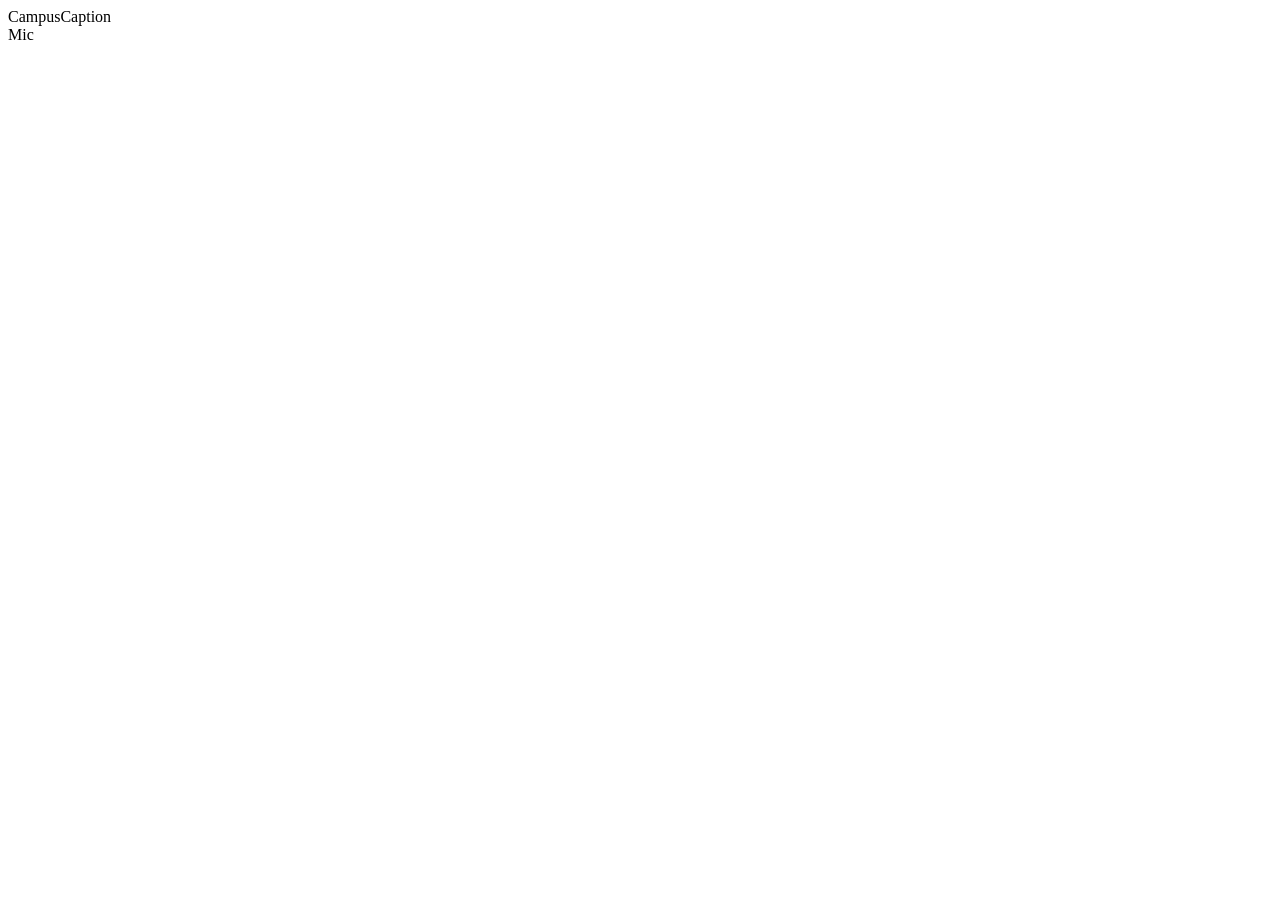
==== app/templates/index.html @ 589b41f3 "Local models only: remove cloud engines, glossary and non-text transcript formats - Drop OpenAI and " ====
<!DOCTYPE html>
<html lang="en">
<head>
  <meta charset="UTF-8" />
  <meta name="viewport" content="width=device-width, initial-scale=1" />
  <title>CampusCaption Console</title>
  <link rel="preconnect" href="https://fonts.googleapis.com" />
  <link rel="preconnect" href="https://fonts.gstatic.com" crossorigin />
  <link rel="stylesheet" href="https://fonts.googleapis.com/css2?family=Atkinson+Hyperlegible+Next:wght@400;500;700;800&display=swap" />
  <link rel="icon" href="data:image/svg+xml,%3Csvg xmlns=%22http://www.w3.org/2000/svg%22 viewBox=%220 0 16 16%22%3E%3Crect y=%223%22 width=%2216%22 height=%224%22 fill=%22%2315233f%22/%3E%3Crect y=%229%22 width=%2210%22 height=%224%22 fill=%22%23d7263d%22/%3E%3C/svg%3E" />
  <link rel="stylesheet" href="/static/css/captions.css" />
  <link rel="stylesheet" href="/static/css/console.css" />
</head>
<body data-state="off">
  <header class="masthead">
    <div class="brand">
      <span class="mark" aria-hidden="true"><i></i><i></i></span>
      <span class="wordmark">CampusCaption</span>
    </div>
    <div class="levels" title="Microphone level">
      <span class="levels-label">Mic</span>
      <div class="meter"><i id="meter"></i></div>
    </div>
  </header>

  <main class="console">
    <p id="gate" class="notice info" role="status" hidden></p>

    <section id="app" hidden>
      <!-- Monitor: mirrors what the projector shows -->
      <section class="monitor" aria-label="Caption monitor">
        <div class="tally" aria-hidden="true"></div>
        <div class="monitor-head">
          <div class="state">
            <span class="lamp" aria-hidden="true"></span>
            <strong id="state-text">Off</strong>
            <span id="state-detail"></span>
          </div>
          <button id="clear" type="button" class="quiet-dark">Clear screen</button>
        </div>
        <progress id="progress" max="1" value="0" hidden></progress>
        <div id="preview" class="preview cap-box">
          <div id="caps" class="cap-scroll" aria-live="polite"></div>
          <p class="preview-empty">Captions appear here exactly as the audience sees them.</p>
        </div>
        <div class="monitor-foot">
          <button id="power" type="button" class="power-btn off" aria-pressed="false">
            <span class="dot" aria-hidden="true"></span><span id="power-label">Start captions</span>
          </button>
          <p id="stats"></p>
        </div>
      </section>

      <div class="desk">
        <section class="panel setup">
          <h2>Recognition</h2>
          <label class="field">Speech model
            <select id="local-model"></select>
          </label>
          <p id="model-hint" class="hint"></p>

          <div class="pair">
            <label class="field">Spoken language
              <select id="language">
                <option value="auto">Detect automatically</option>
                <option value="de">German</option>
                <option value="en">English</option>
                <option value="fr">French</option>
                <option value="es">Spanish</option>
                <option value="it">Italian</option>
                <option value="tr">Turkish</option>
                <option value="uk">Ukrainian</option>
              </select>
            </label>
            <label class="field">Microphone
              <select id="mic"></select>
            </label>
          </div>

          <label class="check"><input id="polish" type="checkbox" />
            <span>Tidy sentences with Claude
              <span class="hint">Fixes punctuation and terms after recognition. It does not hear the audio.</span>
            </span>
          </label>
          <p id="polish-hint" class="hint"></p>
        </section>

        <aside class="panel output">
          <h2>Projector &amp; export</h2>
          <div id="share" hidden>
            <a id="overlay-link" class="primary-link" target="_blank" rel="noopener">Open caption screen</a>
            <p class="hint">Drag that window onto the projector and press F for fullscreen.</p>
            <div class="stack">
              <button id="copy-link" type="button" class="secondary">Copy screen link</button>
              <button id="copy-obs" type="button" class="secondary">Copy OBS link (transparent)</button>
            </div>

            <h3>Transcript</h3>
            <div class="export">
              <button id="export" type="button" class="secondary">Download transcript (.txt)</button>
            </div>

            <button id="end" type="button" class="danger">End session</button>
          </div>
          <p class="output-empty">Start captions once to get a link for the projector, OBS and the transcript.</p>
        </aside>
      </div>
    </section>
  </main>
  <script src="/static/js/captions-view.js"></script>
  <script src="/static/js/console.js"></script>
</body>
</html>
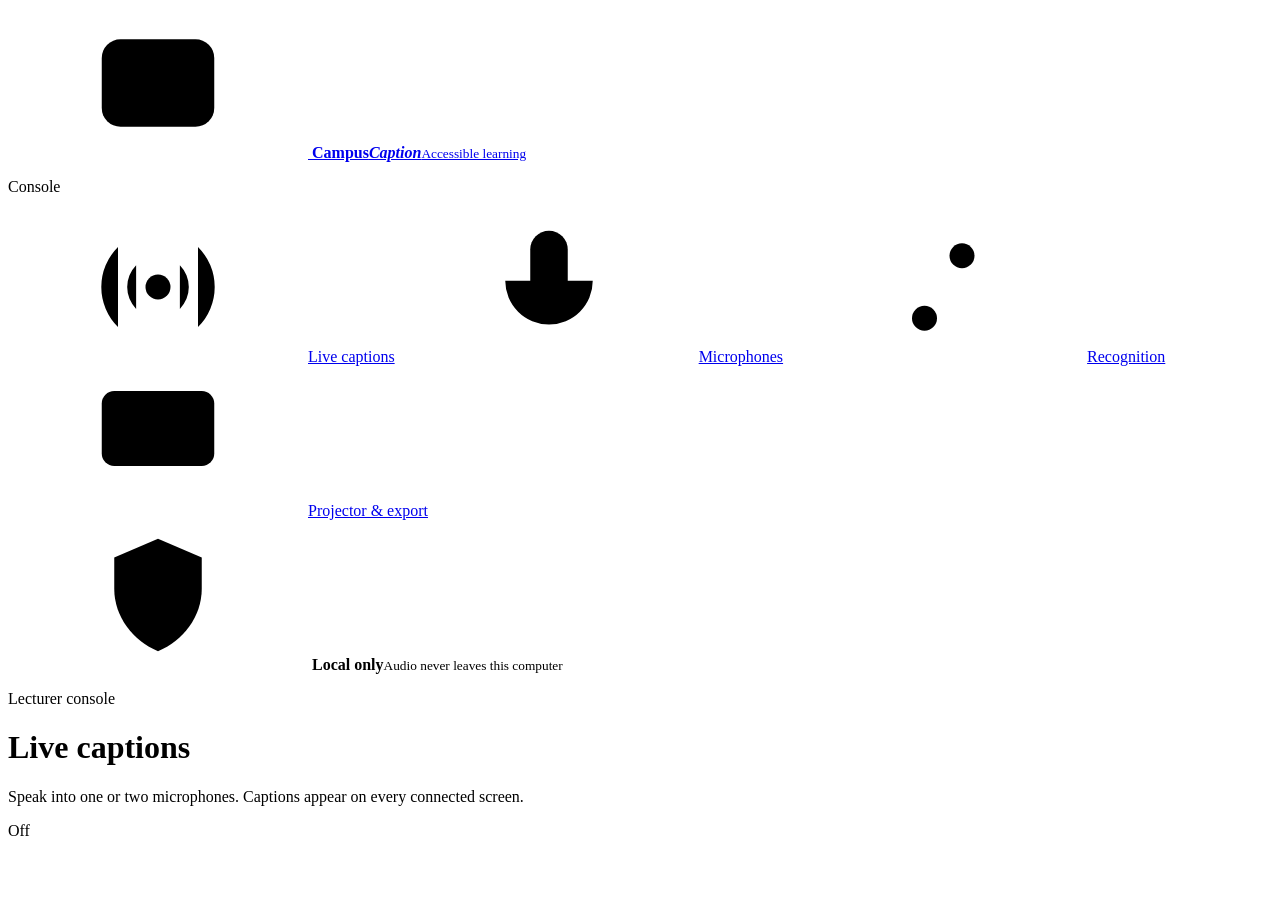
==== commit c8c8d822: "#39 #40 two microphones with speaker labels; two-column console redesign - Each mic streams on its o" ====
--- a/app/templates/index.html
+++ b/app/templates/index.html
@@ -6,60 +6,127 @@
   <title>CampusCaption Console</title>
   <link rel="preconnect" href="https://fonts.googleapis.com" />
   <link rel="preconnect" href="https://fonts.gstatic.com" crossorigin />
-  <link rel="stylesheet" href="https://fonts.googleapis.com/css2?family=Atkinson+Hyperlegible+Next:wght@400;500;700;800&display=swap" />
-  <link rel="icon" href="data:image/svg+xml,%3Csvg xmlns=%22http://www.w3.org/2000/svg%22 viewBox=%220 0 16 16%22%3E%3Crect y=%223%22 width=%2216%22 height=%224%22 fill=%22%2315233f%22/%3E%3Crect y=%229%22 width=%2210%22 height=%224%22 fill=%22%23d7263d%22/%3E%3C/svg%3E" />
+  <link rel="stylesheet" href="https://fonts.googleapis.com/css2?family=Plus+Jakarta+Sans:wght@400;500;600;700;800&family=Atkinson+Hyperlegible+Next:wght@400;500;700&display=swap" />
+  <link rel="icon" href="data:image/svg+xml,%3Csvg xmlns=%22http://www.w3.org/2000/svg%22 viewBox=%220 0 16 16%22%3E%3Crect width=%2216%22 height=%2216%22 rx=%224%22 fill=%22%232448c8%22/%3E%3Crect x=%223%22 y=%225%22 width=%2210%22 height=%222%22 fill=%22%23fff%22/%3E%3Crect x=%223%22 y=%229%22 width=%226%22 height=%222%22 fill=%22%23fff%22/%3E%3C/svg%3E" />
   <link rel="stylesheet" href="/static/css/captions.css" />
   <link rel="stylesheet" href="/static/css/console.css" />
 </head>
 <body data-state="off">
-  <header class="masthead">
-    <div class="brand">
-      <span class="mark" aria-hidden="true"><i></i><i></i></span>
-      <span class="wordmark">CampusCaption</span>
-    </div>
-    <div class="levels" title="Microphone level">
-      <span class="levels-label">Mic</span>
-      <div class="meter"><i id="meter"></i></div>
-    </div>
-  </header>
+  <svg width="0" height="0" style="position:absolute" aria-hidden="true">
+    <defs>
+      <symbol id="i-cc" viewBox="0 0 24 24"><rect x="3" y="5" width="18" height="14" rx="3"/><path d="M7 10h6M7 14h3M15 14h2"/></symbol>
+      <symbol id="i-live" viewBox="0 0 24 24"><circle cx="12" cy="12" r="2"/><path d="M8.5 15.5a5 5 0 0 1 0-7M15.5 8.5a5 5 0 0 1 0 7M5.6 18.4a9 9 0 0 1 0-12.8M18.4 5.6a9 9 0 0 1 0 12.8"/></symbol>
+      <symbol id="i-mic" viewBox="0 0 24 24"><rect x="9" y="3" width="6" height="11" rx="3"/><path d="M5 11a7 7 0 0 0 14 0M12 18v3"/></symbol>
+      <symbol id="i-sliders" viewBox="0 0 24 24"><path d="M4 7h10M18 7h2M4 17h4M12 17h8"/><circle cx="16" cy="7" r="2"/><circle cx="10" cy="17" r="2"/></symbol>
+      <symbol id="i-screen" viewBox="0 0 24 24"><rect x="3" y="4" width="18" height="12" rx="2"/><path d="M8 20h8M12 16v4"/></symbol>
+      <symbol id="i-shield" viewBox="0 0 24 24"><path d="M12 3l7 3v5c0 4.5-3 8.3-7 10-4-1.7-7-5.5-7-10V6z"/><path d="M9 12l2 2 4-4"/></symbol>
+      <symbol id="i-plus" viewBox="0 0 24 24"><path d="M12 5v14M5 12h14"/></symbol>
+      <symbol id="i-x" viewBox="0 0 24 24"><path d="M6 6l12 12M18 6L6 18"/></symbol>
+      <symbol id="i-arrow" viewBox="0 0 24 24"><path d="M5 12h14M13 6l6 6-6 6"/></symbol>
+    </defs>
+  </svg>
 
-  <main class="console">
-    <p id="gate" class="notice info" role="status" hidden></p>
+  <div class="shell">
+    <!-- Column 1: navigation -->
+    <aside class="sidebar">
+      <a class="brand" href="/">
+        <span class="logo"><svg class="ic"><use href="#i-cc"/></svg></span>
+        <span class="brand-text"><b>Campus<em>Caption</em></b><small>Accessible learning</small></span>
+      </a>
+      <nav aria-label="Console sections">
+        <p class="nav-title">Console</p>
+        <a href="#live" class="nav-item active" aria-current="true"><svg class="ic"><use href="#i-live"/></svg>Live captions</a>
+        <a href="#mics" class="nav-item"><svg class="ic"><use href="#i-mic"/></svg>Microphones</a>
+        <a href="#recognition" class="nav-item"><svg class="ic"><use href="#i-sliders"/></svg>Recognition</a>
+        <a href="#output" class="nav-item"><svg class="ic"><use href="#i-screen"/></svg>Projector &amp; export</a>
+      </nav>
+      <div class="side-card">
+        <svg class="ic"><use href="#i-shield"/></svg>
+        <span><b>Local only</b><small>Audio never leaves this computer</small></span>
+      </div>
+    </aside>
 
-    <section id="app" hidden>
-      <!-- Monitor: mirrors what the projector shows -->
-      <section class="monitor" aria-label="Caption monitor">
-        <div class="tally" aria-hidden="true"></div>
-        <div class="monitor-head">
-          <div class="state">
-            <span class="lamp" aria-hidden="true"></span>
-            <strong id="state-text">Off</strong>
-            <span id="state-detail"></span>
+    <!-- Column 2: workspace -->
+    <main class="main">
+      <header class="page-head">
+        <div>
+          <p class="eyebrow">Lecturer console</p>
+          <h1>Live captions</h1>
+          <p class="lede">Speak into one or two microphones. Captions appear on every connected screen.</p>
+        </div>
+        <span class="chip" id="state-chip"><span class="lamp" aria-hidden="true"></span><span id="state-text">Off</span></span>
+      </header>
+
+      <p id="gate" class="notice info" role="status" hidden></p>
+
+      <section id="app" hidden>
+        <!-- Hero: what the audience sees, plus the big on/off switch -->
+        <section class="hero" id="live" aria-label="Caption monitor">
+          <div class="hero-copy">
+            <p class="hero-tag"><span class="hero-dot" aria-hidden="true"></span><span id="hero-tag-text">Ready when you are</span></p>
+            <h2>Learning is better<br />when everyone can follow.</h2>
+            <p id="state-detail" class="hero-detail"></p>
+            <progress id="progress" max="1" value="0" hidden></progress>
+            <div class="hero-actions">
+              <button id="power" type="button" class="power-btn off" aria-pressed="false">
+                <span class="dot" aria-hidden="true"></span><span id="power-label">Start captions</span>
+                <svg class="ic"><use href="#i-arrow"/></svg>
+              </button>
+              <button id="clear" type="button" class="ghost">Clear screen</button>
+            </div>
+            <p id="stats"></p>
           </div>
-          <button id="clear" type="button" class="quiet-dark">Clear screen</button>
-        </div>
-        <progress id="progress" max="1" value="0" hidden></progress>
-        <div id="preview" class="preview cap-box">
-          <div id="caps" class="cap-scroll" aria-live="polite"></div>
-          <p class="preview-empty">Captions appear here exactly as the audience sees them.</p>
-        </div>
-        <div class="monitor-foot">
-          <button id="power" type="button" class="power-btn off" aria-pressed="false">
-            <span class="dot" aria-hidden="true"></span><span id="power-label">Start captions</span>
-          </button>
-          <p id="stats"></p>
-        </div>
-      </section>
+          <div id="preview" class="preview cap-box">
+            <div id="caps" class="cap-scroll" aria-live="polite"></div>
+            <p class="preview-empty">Captions appear here exactly as the audience sees them.</p>
+          </div>
+        </section>
 
-      <div class="desk">
-        <section class="panel setup">
-          <h2>Recognition</h2>
-          <label class="field">Speech model
-            <select id="local-model"></select>
-          </label>
-          <p id="model-hint" class="hint"></p>
+        <div class="cards">
+          <!-- Microphones -->
+          <section class="card" id="mics" aria-labelledby="mics-h">
+            <header class="card-head">
+              <span class="card-icon"><svg class="ic"><use href="#i-mic"/></svg></span>
+              <div><h2 id="mics-h">Microphones</h2><p class="hint">Two mics: each is captioned separately and labelled.</p></div>
+            </header>
 
-          <div class="pair">
+            <div class="mic-row" id="mic-row-1">
+              <div class="mic-top">
+                <span class="mic-badge s1">1</span>
+                <label class="field grow"><span class="sr-only">Microphone 1</span><select id="mic-1"></select></label>
+              </div>
+              <div class="mic-bottom">
+                <label class="field-inline">Label <input id="label-1" type="text" maxlength="24" value="Lecturer" /></label>
+                <div class="meter" title="Level microphone 1"><i id="meter-1"></i></div>
+              </div>
+            </div>
+
+            <div class="mic-row" id="mic-row-2" hidden>
+              <div class="mic-top">
+                <span class="mic-badge s2">2</span>
+                <label class="field grow"><span class="sr-only">Microphone 2</span><select id="mic-2"></select></label>
+                <button id="remove-mic" type="button" class="icon-btn" aria-label="Remove second microphone"><svg class="ic"><use href="#i-x"/></svg></button>
+              </div>
+              <div class="mic-bottom">
+                <label class="field-inline">Label <input id="label-2" type="text" maxlength="24" value="Audience" /></label>
+                <div class="meter" title="Level microphone 2"><i id="meter-2"></i></div>
+              </div>
+            </div>
+
+            <button id="add-mic" type="button" class="add-btn"><svg class="ic"><use href="#i-plus"/></svg>Add second microphone</button>
+            <p class="hint" id="mic-hint"></p>
+          </section>
+
+          <!-- Recognition -->
+          <section class="card" id="recognition" aria-labelledby="rec-h">
+            <header class="card-head">
+              <span class="card-icon"><svg class="ic"><use href="#i-sliders"/></svg></span>
+              <div><h2 id="rec-h">Recognition</h2><p class="hint">Runs on this computer.</p></div>
+            </header>
+            <label class="field">Speech model
+              <select id="local-model"></select>
+            </label>
+            <p id="model-hint" class="hint"></p>
             <label class="field">Spoken language
               <select id="language">
                 <option value="auto">Detect automatically</option>
@@ -72,41 +139,36 @@
                 <option value="uk">Ukrainian</option>
               </select>
             </label>
-            <label class="field">Microphone
-              <select id="mic"></select>
+            <label class="check"><input id="polish" type="checkbox" />
+              <span>Tidy sentences with Claude
+                <span class="hint">Fixes punctuation after recognition. It does not hear the audio.</span>
+              </span>
             </label>
-          </div>
+            <p id="polish-hint" class="hint"></p>
+          </section>
 
-          <label class="check"><input id="polish" type="checkbox" />
-            <span>Tidy sentences with Claude
-              <span class="hint">Fixes punctuation and terms after recognition. It does not hear the audio.</span>
-            </span>
-          </label>
-          <p id="polish-hint" class="hint"></p>
-        </section>
-
-        <aside class="panel output">
-          <h2>Projector &amp; export</h2>
-          <div id="share" hidden>
-            <a id="overlay-link" class="primary-link" target="_blank" rel="noopener">Open caption screen</a>
-            <p class="hint">Drag that window onto the projector and press F for fullscreen.</p>
-            <div class="stack">
-              <button id="copy-link" type="button" class="secondary">Copy screen link</button>
-              <button id="copy-obs" type="button" class="secondary">Copy OBS link (transparent)</button>
+          <!-- Projector & export -->
+          <section class="card wide" id="output" aria-labelledby="out-h">
+            <header class="card-head">
+              <span class="card-icon"><svg class="ic"><use href="#i-screen"/></svg></span>
+              <div><h2 id="out-h">Projector &amp; export</h2><p class="hint">Show captions on the beamer, in OBS, or download them.</p></div>
+            </header>
+            <div id="share" hidden>
+              <div class="share-grid">
+                <a id="overlay-link" class="primary-link" target="_blank" rel="noopener">Open caption screen<svg class="ic"><use href="#i-arrow"/></svg></a>
+                <button id="copy-link" type="button" class="secondary">Copy screen link</button>
+                <button id="copy-obs" type="button" class="secondary">Copy OBS link (transparent)</button>
+                <button id="export" type="button" class="secondary">Download transcript (.txt)</button>
+              </div>
+              <p class="hint">Drag the caption screen onto the projector and press F for fullscreen.</p>
+              <button id="end" type="button" class="danger">End session</button>
             </div>
-
-            <h3>Transcript</h3>
-            <div class="export">
-              <button id="export" type="button" class="secondary">Download transcript (.txt)</button>
-            </div>
-
-            <button id="end" type="button" class="danger">End session</button>
-          </div>
-          <p class="output-empty">Start captions once to get a link for the projector, OBS and the transcript.</p>
-        </aside>
-      </div>
-    </section>
-  </main>
+            <p class="output-empty">Start captions once to get a link for the projector, OBS and the transcript.</p>
+          </section>
+        </div>
+      </section>
+    </main>
+  </div>
   <script src="/static/js/captions-view.js"></script>
   <script src="/static/js/console.js"></script>
 </body>
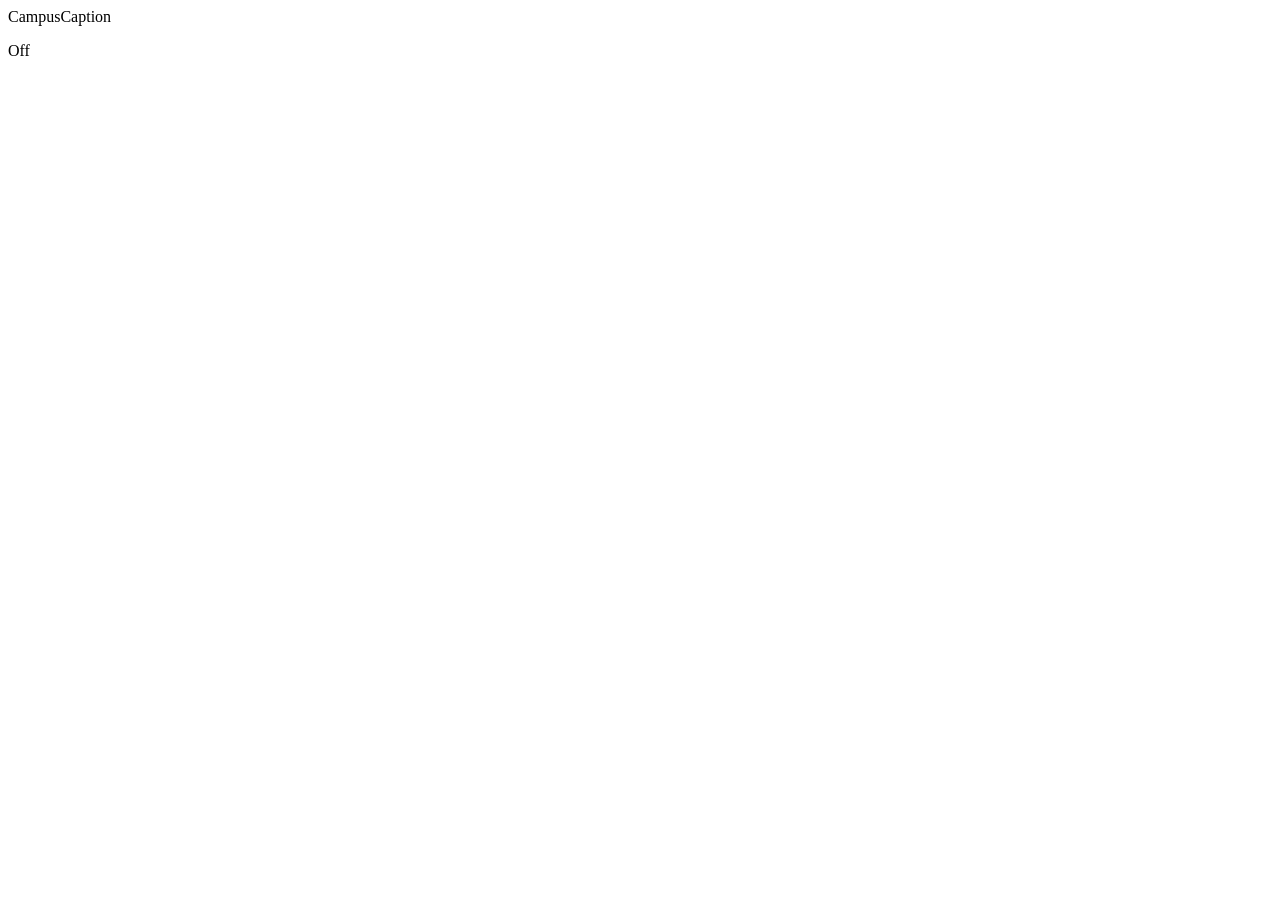
==== commit bb15eb8d: "Console redesign: single column, caption monitor first, no sidebar or slogan copy - The monitor (wha" ====
--- a/app/templates/index.html
+++ b/app/templates/index.html
@@ -6,165 +6,118 @@
   <title>CampusCaption Console</title>
   <link rel="preconnect" href="https://fonts.googleapis.com" />
   <link rel="preconnect" href="https://fonts.gstatic.com" crossorigin />
-  <link rel="stylesheet" href="https://fonts.googleapis.com/css2?family=Plus+Jakarta+Sans:wght@400;500;600;700;800&family=Atkinson+Hyperlegible+Next:wght@400;500;700&display=swap" />
-  <link rel="icon" href="data:image/svg+xml,%3Csvg xmlns=%22http://www.w3.org/2000/svg%22 viewBox=%220 0 16 16%22%3E%3Crect width=%2216%22 height=%2216%22 rx=%224%22 fill=%22%232448c8%22/%3E%3Crect x=%223%22 y=%225%22 width=%2210%22 height=%222%22 fill=%22%23fff%22/%3E%3Crect x=%223%22 y=%229%22 width=%226%22 height=%222%22 fill=%22%23fff%22/%3E%3C/svg%3E" />
+  <link rel="stylesheet" href="https://fonts.googleapis.com/css2?family=Atkinson+Hyperlegible+Next:wght@400;500;700;800&display=swap" />
+  <link rel="icon" href="data:image/svg+xml,%3Csvg xmlns=%22http://www.w3.org/2000/svg%22 viewBox=%220 0 16 16%22%3E%3Crect y=%223%22 width=%2216%22 height=%224%22 fill=%22%231a2030%22/%3E%3Crect y=%229%22 width=%2210%22 height=%224%22 fill=%22%23e1352e%22/%3E%3C/svg%3E" />
   <link rel="stylesheet" href="/static/css/captions.css" />
   <link rel="stylesheet" href="/static/css/console.css" />
 </head>
 <body data-state="off">
-  <svg width="0" height="0" style="position:absolute" aria-hidden="true">
-    <defs>
-      <symbol id="i-cc" viewBox="0 0 24 24"><rect x="3" y="5" width="18" height="14" rx="3"/><path d="M7 10h6M7 14h3M15 14h2"/></symbol>
-      <symbol id="i-live" viewBox="0 0 24 24"><circle cx="12" cy="12" r="2"/><path d="M8.5 15.5a5 5 0 0 1 0-7M15.5 8.5a5 5 0 0 1 0 7M5.6 18.4a9 9 0 0 1 0-12.8M18.4 5.6a9 9 0 0 1 0 12.8"/></symbol>
-      <symbol id="i-mic" viewBox="0 0 24 24"><rect x="9" y="3" width="6" height="11" rx="3"/><path d="M5 11a7 7 0 0 0 14 0M12 18v3"/></symbol>
-      <symbol id="i-sliders" viewBox="0 0 24 24"><path d="M4 7h10M18 7h2M4 17h4M12 17h8"/><circle cx="16" cy="7" r="2"/><circle cx="10" cy="17" r="2"/></symbol>
-      <symbol id="i-screen" viewBox="0 0 24 24"><rect x="3" y="4" width="18" height="12" rx="2"/><path d="M8 20h8M12 16v4"/></symbol>
-      <symbol id="i-shield" viewBox="0 0 24 24"><path d="M12 3l7 3v5c0 4.5-3 8.3-7 10-4-1.7-7-5.5-7-10V6z"/><path d="M9 12l2 2 4-4"/></symbol>
-      <symbol id="i-plus" viewBox="0 0 24 24"><path d="M12 5v14M5 12h14"/></symbol>
-      <symbol id="i-x" viewBox="0 0 24 24"><path d="M6 6l12 12M18 6L6 18"/></symbol>
-      <symbol id="i-arrow" viewBox="0 0 24 24"><path d="M5 12h14M13 6l6 6-6 6"/></symbol>
-    </defs>
-  </svg>
+  <div class="page">
+    <header class="top">
+      <span class="brand"><span class="mark" aria-hidden="true"><i></i><i></i></span>CampusCaption</span>
+      <p class="onair" id="state-chip" aria-live="polite">
+        <span class="lamp" aria-hidden="true"></span>
+        <span id="state-text">Off</span>
+        <time id="clock" hidden>0:00</time>
+      </p>
+    </header>
 
-  <div class="shell">
-    <!-- Column 1: navigation -->
-    <aside class="sidebar">
-      <a class="brand" href="/">
-        <span class="logo"><svg class="ic"><use href="#i-cc"/></svg></span>
-        <span class="brand-text"><b>Campus<em>Caption</em></b><small>Accessible learning</small></span>
-      </a>
-      <nav aria-label="Console sections">
-        <p class="nav-title">Console</p>
-        <a href="#live" class="nav-item active" aria-current="true"><svg class="ic"><use href="#i-live"/></svg>Live captions</a>
-        <a href="#mics" class="nav-item"><svg class="ic"><use href="#i-mic"/></svg>Microphones</a>
-        <a href="#recognition" class="nav-item"><svg class="ic"><use href="#i-sliders"/></svg>Recognition</a>
-        <a href="#output" class="nav-item"><svg class="ic"><use href="#i-screen"/></svg>Projector &amp; export</a>
-      </nav>
-      <div class="side-card">
-        <svg class="ic"><use href="#i-shield"/></svg>
-        <span><b>Local only</b><small>Audio never leaves this computer</small></span>
-      </div>
-    </aside>
+    <p id="gate" class="notice info" role="status" hidden></p>
 
-    <!-- Column 2: workspace -->
-    <main class="main">
-      <header class="page-head">
-        <div>
-          <p class="eyebrow">Lecturer console</p>
-          <h1>Live captions</h1>
-          <p class="lede">Speak into one or two microphones. Captions appear on every connected screen.</p>
+    <main id="app" hidden>
+      <!-- The monitor: exactly what the room sees, plus the one switch that matters -->
+      <section class="monitor" aria-label="Caption monitor">
+        <div class="tally" aria-hidden="true"></div>
+        <div id="preview" class="preview cap-box">
+          <div id="caps" class="cap-scroll" aria-live="polite"></div>
+          <p class="preview-empty">Press <b>Start captions</b> and speak. Captions appear here exactly as on the projector.</p>
         </div>
-        <span class="chip" id="state-chip"><span class="lamp" aria-hidden="true"></span><span id="state-text">Off</span></span>
-      </header>
+        <progress id="progress" max="1" value="0" hidden></progress>
+        <div class="controls">
+          <button id="power" type="button" class="power off" aria-pressed="false">
+            <span class="dot" aria-hidden="true"></span><span id="power-label">Start captions</span>
+          </button>
+          <button id="clear" type="button" class="quiet">Clear screen</button>
+          <p id="state-detail" class="detail"></p>
+          <p id="stats" class="stats"></p>
+        </div>
+      </section>
 
-      <p id="gate" class="notice info" role="status" hidden></p>
+      <!-- Microphones: channel strips -->
+      <section class="block" id="mics" aria-labelledby="mics-h">
+        <div class="block-head">
+          <h2 id="mics-h">Microphones</h2>
+          <p class="hint">With two microphones, each one is captioned on its own and labelled on screen.</p>
+        </div>
 
-      <section id="app" hidden>
-        <!-- Hero: what the audience sees, plus the big on/off switch -->
-        <section class="hero" id="live" aria-label="Caption monitor">
-          <div class="hero-copy">
-            <p class="hero-tag"><span class="hero-dot" aria-hidden="true"></span><span id="hero-tag-text">Ready when you are</span></p>
-            <h2>Learning is better<br />when everyone can follow.</h2>
-            <p id="state-detail" class="hero-detail"></p>
-            <progress id="progress" max="1" value="0" hidden></progress>
-            <div class="hero-actions">
-              <button id="power" type="button" class="power-btn off" aria-pressed="false">
-                <span class="dot" aria-hidden="true"></span><span id="power-label">Start captions</span>
-                <svg class="ic"><use href="#i-arrow"/></svg>
-              </button>
-              <button id="clear" type="button" class="ghost">Clear screen</button>
-            </div>
-            <p id="stats"></p>
+        <div class="strip s1" id="mic-row-1">
+          <span class="ch" aria-hidden="true">1</span>
+          <label class="sel"><span class="sr-only">Microphone 1 device</span><select id="mic-1"></select></label>
+          <label class="name"><span class="sr-only">Microphone 1 label</span><input id="label-1" type="text" maxlength="24" value="Lecturer" /></label>
+          <div class="meter" role="img" aria-label="Microphone 1 level"><i id="meter-1"></i></div>
+          <span class="strip-end" aria-hidden="true"></span>
+        </div>
+
+        <div class="strip s2" id="mic-row-2" hidden>
+          <span class="ch" aria-hidden="true">2</span>
+          <label class="sel"><span class="sr-only">Microphone 2 device</span><select id="mic-2"></select></label>
+          <label class="name"><span class="sr-only">Microphone 2 label</span><input id="label-2" type="text" maxlength="24" value="Audience" /></label>
+          <div class="meter" role="img" aria-label="Microphone 2 level"><i id="meter-2"></i></div>
+          <button id="remove-mic" type="button" class="strip-end x" aria-label="Remove microphone 2">
+            <svg viewBox="0 0 24 24" aria-hidden="true"><path d="M6 6l12 12M18 6L6 18"/></svg>
+          </button>
+        </div>
+
+        <button id="add-mic" type="button" class="add">Add a second microphone</button>
+        <p class="hint warn" id="mic-hint"></p>
+      </section>
+
+      <!-- Recognition -->
+      <section class="block" id="recognition" aria-labelledby="rec-h">
+        <div class="block-head">
+          <h2 id="rec-h">Recognition</h2>
+          <p class="hint" id="model-hint"></p>
+        </div>
+        <div class="fields">
+          <label class="field wide">Speech model
+            <select id="local-model"></select>
+          </label>
+          <label class="field">Spoken language
+            <select id="language">
+              <option value="auto">Detect automatically</option>
+              <option value="de">German</option>
+              <option value="en">English</option>
+              <option value="fr">French</option>
+              <option value="es">Spanish</option>
+              <option value="it">Italian</option>
+              <option value="tr">Turkish</option>
+              <option value="uk">Ukrainian</option>
+            </select>
+          </label>
+        </div>
+        <label class="check"><input id="polish" type="checkbox" />
+          <span>Tidy sentences with Claude
+            <span class="hint">Fixes punctuation after recognition. It only sees text, never audio.</span>
+          </span>
+        </label>
+        <p id="polish-hint" class="hint"></p>
+      </section>
+
+      <!-- Projector & transcript -->
+      <section class="block" id="output" aria-labelledby="out-h">
+        <div class="block-head">
+          <h2 id="out-h">Projector and transcript</h2>
+          <p class="hint output-empty">Start captions once to get the projector link and the transcript.</p>
+        </div>
+        <div id="share" hidden>
+          <div class="actions">
+            <a id="overlay-link" class="primary" target="_blank" rel="noopener">Open caption screen</a>
+            <button id="copy-link" type="button" class="secondary">Copy screen link</button>
+            <button id="copy-obs" type="button" class="secondary">Copy OBS link</button>
+            <button id="export" type="button" class="secondary">Download transcript</button>
           </div>
-          <div id="preview" class="preview cap-box">
-            <div id="caps" class="cap-scroll" aria-live="polite"></div>
-            <p class="preview-empty">Captions appear here exactly as the audience sees them.</p>
-          </div>
-        </section>
-
-        <div class="cards">
-          <!-- Microphones -->
-          <section class="card" id="mics" aria-labelledby="mics-h">
-            <header class="card-head">
-              <span class="card-icon"><svg class="ic"><use href="#i-mic"/></svg></span>
-              <div><h2 id="mics-h">Microphones</h2><p class="hint">Two mics: each is captioned separately and labelled.</p></div>
-            </header>
-
-            <div class="mic-row" id="mic-row-1">
-              <div class="mic-top">
-                <span class="mic-badge s1">1</span>
-                <label class="field grow"><span class="sr-only">Microphone 1</span><select id="mic-1"></select></label>
-              </div>
-              <div class="mic-bottom">
-                <label class="field-inline">Label <input id="label-1" type="text" maxlength="24" value="Lecturer" /></label>
-                <div class="meter" title="Level microphone 1"><i id="meter-1"></i></div>
-              </div>
-            </div>
-
-            <div class="mic-row" id="mic-row-2" hidden>
-              <div class="mic-top">
-                <span class="mic-badge s2">2</span>
-                <label class="field grow"><span class="sr-only">Microphone 2</span><select id="mic-2"></select></label>
-                <button id="remove-mic" type="button" class="icon-btn" aria-label="Remove second microphone"><svg class="ic"><use href="#i-x"/></svg></button>
-              </div>
-              <div class="mic-bottom">
-                <label class="field-inline">Label <input id="label-2" type="text" maxlength="24" value="Audience" /></label>
-                <div class="meter" title="Level microphone 2"><i id="meter-2"></i></div>
-              </div>
-            </div>
-
-            <button id="add-mic" type="button" class="add-btn"><svg class="ic"><use href="#i-plus"/></svg>Add second microphone</button>
-            <p class="hint" id="mic-hint"></p>
-          </section>
-
-          <!-- Recognition -->
-          <section class="card" id="recognition" aria-labelledby="rec-h">
-            <header class="card-head">
-              <span class="card-icon"><svg class="ic"><use href="#i-sliders"/></svg></span>
-              <div><h2 id="rec-h">Recognition</h2><p class="hint">Runs on this computer.</p></div>
-            </header>
-            <label class="field">Speech model
-              <select id="local-model"></select>
-            </label>
-            <p id="model-hint" class="hint"></p>
-            <label class="field">Spoken language
-              <select id="language">
-                <option value="auto">Detect automatically</option>
-                <option value="de">German</option>
-                <option value="en">English</option>
-                <option value="fr">French</option>
-                <option value="es">Spanish</option>
-                <option value="it">Italian</option>
-                <option value="tr">Turkish</option>
-                <option value="uk">Ukrainian</option>
-              </select>
-            </label>
-            <label class="check"><input id="polish" type="checkbox" />
-              <span>Tidy sentences with Claude
-                <span class="hint">Fixes punctuation after recognition. It does not hear the audio.</span>
-              </span>
-            </label>
-            <p id="polish-hint" class="hint"></p>
-          </section>
-
-          <!-- Projector & export -->
-          <section class="card wide" id="output" aria-labelledby="out-h">
-            <header class="card-head">
-              <span class="card-icon"><svg class="ic"><use href="#i-screen"/></svg></span>
-              <div><h2 id="out-h">Projector &amp; export</h2><p class="hint">Show captions on the beamer, in OBS, or download them.</p></div>
-            </header>
-            <div id="share" hidden>
-              <div class="share-grid">
-                <a id="overlay-link" class="primary-link" target="_blank" rel="noopener">Open caption screen<svg class="ic"><use href="#i-arrow"/></svg></a>
-                <button id="copy-link" type="button" class="secondary">Copy screen link</button>
-                <button id="copy-obs" type="button" class="secondary">Copy OBS link (transparent)</button>
-                <button id="export" type="button" class="secondary">Download transcript (.txt)</button>
-              </div>
-              <p class="hint">Drag the caption screen onto the projector and press F for fullscreen.</p>
-              <button id="end" type="button" class="danger">End session</button>
-            </div>
-            <p class="output-empty">Start captions once to get a link for the projector, OBS and the transcript.</p>
-          </section>
+          <p class="hint">Drag the caption screen onto the projector and press F for full screen. The OBS link has a transparent background.</p>
+          <button id="end" type="button" class="danger">End session</button>
         </div>
       </section>
     </main>
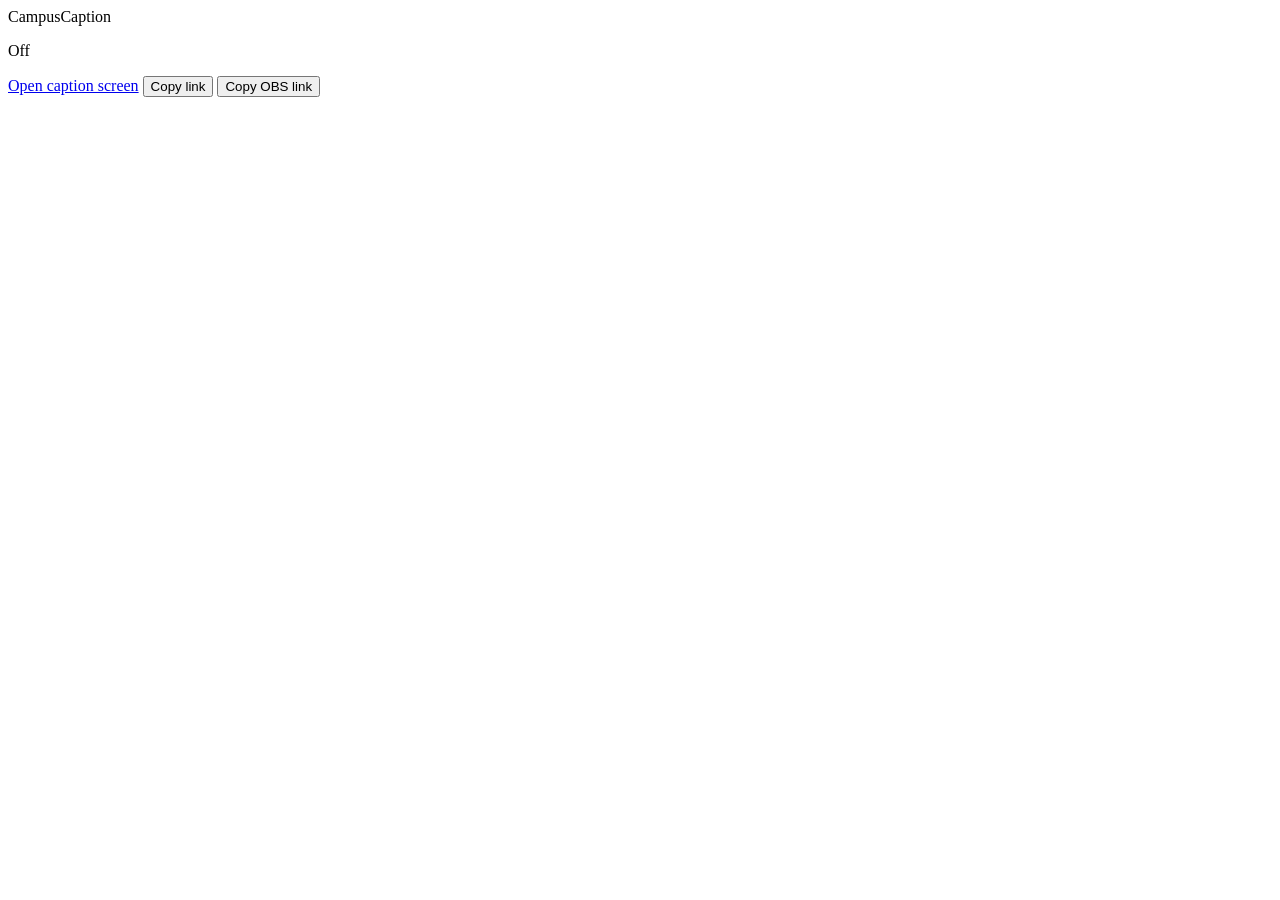
==== commit 34f71394: "Put Open caption screen in the top bar The projector buttons (Open caption screen, Copy link, Copy O" ====
--- a/app/templates/index.html
+++ b/app/templates/index.html
@@ -7,7 +7,7 @@
   <link rel="preconnect" href="https://fonts.googleapis.com" />
   <link rel="preconnect" href="https://fonts.gstatic.com" crossorigin />
   <link rel="stylesheet" href="https://fonts.googleapis.com/css2?family=Atkinson+Hyperlegible+Next:wght@400;500;700;800&display=swap" />
-  <link rel="icon" href="data:image/svg+xml,%3Csvg xmlns=%22http://www.w3.org/2000/svg%22 viewBox=%220 0 16 16%22%3E%3Crect y=%223%22 width=%2216%22 height=%224%22 fill=%22%231a2030%22/%3E%3Crect y=%229%22 width=%2210%22 height=%224%22 fill=%22%23e1352e%22/%3E%3C/svg%3E" />
+  <link rel="icon" href="data:image/svg+xml,%3Csvg xmlns=%22http://www.w3.org/2000/svg%22 viewBox=%220 0 16 16%22%3E%3Crect y=%223%22 width=%2216%22 height=%224%22 fill=%22%23000000%22/%3E%3Crect y=%229%22 width=%2210%22 height=%224%22 fill=%22%23ff0350%22/%3E%3C/svg%3E" />
   <link rel="stylesheet" href="/static/css/captions.css" />
   <link rel="stylesheet" href="/static/css/console.css" />
 </head>
@@ -15,11 +15,19 @@
   <div class="page">
     <header class="top">
       <span class="brand"><span class="mark" aria-hidden="true"><i></i><i></i></span>CampusCaption</span>
-      <p class="onair" id="state-chip" aria-live="polite">
-        <span class="lamp" aria-hidden="true"></span>
-        <span id="state-text">Off</span>
-        <time id="clock" hidden>0:00</time>
-      </p>
+      <div class="top-right">
+        <p class="onair" id="state-chip" aria-live="polite">
+          <span class="lamp" aria-hidden="true"></span>
+          <span id="state-text">Off</span>
+          <time id="clock" hidden>0:00</time>
+        </p>
+        <!-- Projector: available right away; the first click creates the session if there is none yet -->
+        <div class="projector" role="group" aria-label="Caption screen for the projector">
+          <a id="overlay-link" class="primary" href="/overlay" target="_blank" rel="noopener">Open caption screen</a>
+          <button id="copy-link" type="button" class="link-btn">Copy link</button>
+          <button id="copy-obs" type="button" class="link-btn" aria-label="Copy OBS link" title="Transparent background, no buttons: for OBS browser sources"><span class="wide-only">Copy </span>OBS link</button>
+        </div>
+      </div>
     </header>
 
     <p id="gate" class="notice info" role="status" hidden></p>
@@ -103,21 +111,17 @@
         <p id="polish-hint" class="hint"></p>
       </section>
 
-      <!-- Projector & transcript -->
+      <!-- Transcript & session -->
       <section class="block" id="output" aria-labelledby="out-h">
         <div class="block-head">
-          <h2 id="out-h">Projector and transcript</h2>
-          <p class="hint output-empty">Start captions once to get the projector link and the transcript.</p>
+          <h2 id="out-h">Transcript</h2>
+          <p class="hint output-empty">Available once captions have started.</p>
         </div>
         <div id="share" hidden>
           <div class="actions">
-            <a id="overlay-link" class="primary" target="_blank" rel="noopener">Open caption screen</a>
-            <button id="copy-link" type="button" class="secondary">Copy screen link</button>
-            <button id="copy-obs" type="button" class="secondary">Copy OBS link</button>
-            <button id="export" type="button" class="secondary">Download transcript</button>
+            <button id="export" type="button" class="secondary">Download transcript (.txt)</button>
+            <button id="end" type="button" class="danger">End session</button>
           </div>
-          <p class="hint">Drag the caption screen onto the projector and press F for full screen. The OBS link has a transparent background.</p>
-          <button id="end" type="button" class="danger">End session</button>
         </div>
       </section>
     </main>
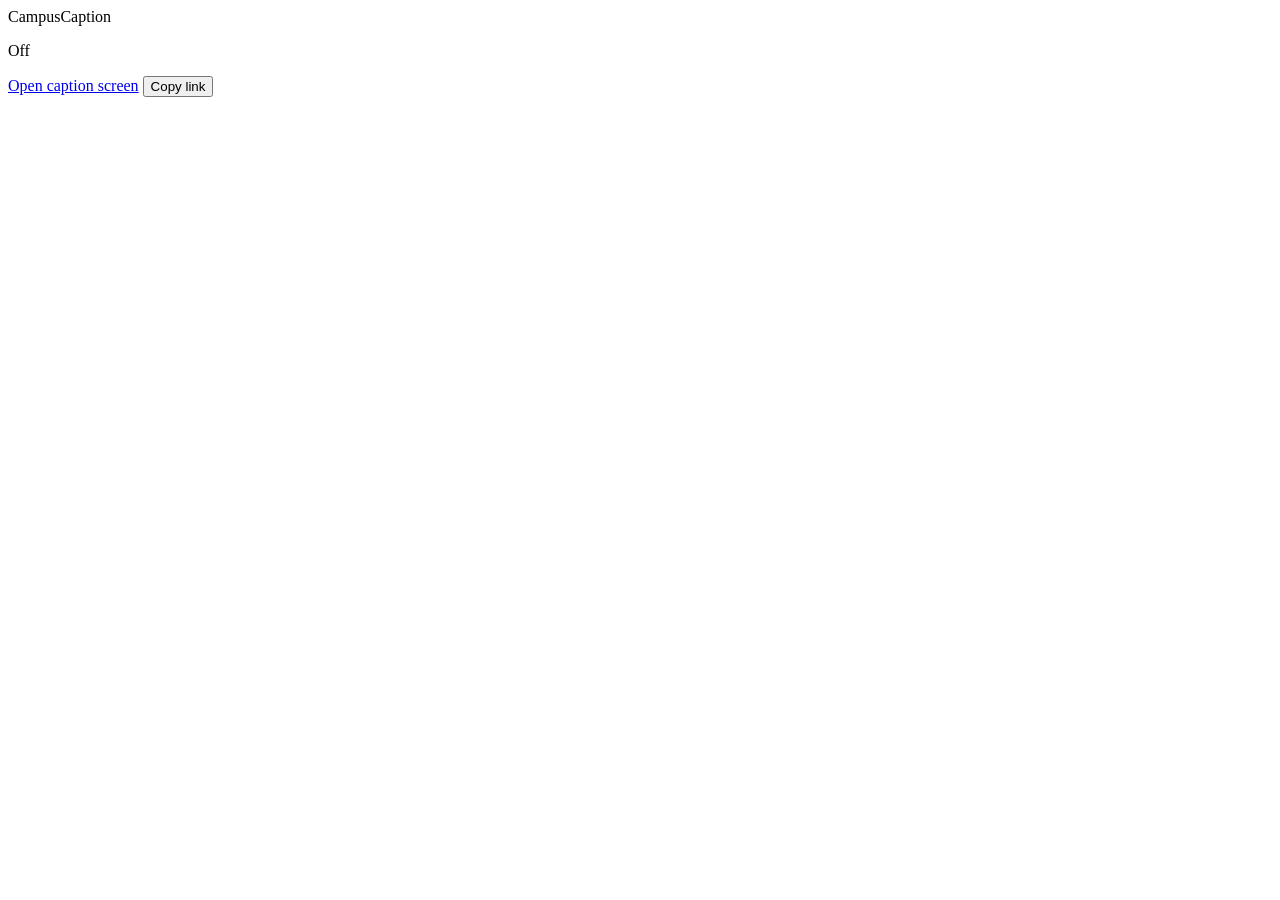
==== commit c25b638b: "Remove OBS features - No Copy OBS link button; no green (chroma key) or transparent overlay themes. " ====
--- a/app/templates/index.html
+++ b/app/templates/index.html
@@ -25,7 +25,6 @@
         <div class="projector" role="group" aria-label="Caption screen for the projector">
           <a id="overlay-link" class="primary" href="/overlay" target="_blank" rel="noopener">Open caption screen</a>
           <button id="copy-link" type="button" class="link-btn">Copy link</button>
-          <button id="copy-obs" type="button" class="link-btn" aria-label="Copy OBS link" title="Transparent background, no buttons: for OBS browser sources"><span class="wide-only">Copy </span>OBS link</button>
         </div>
       </div>
     </header>
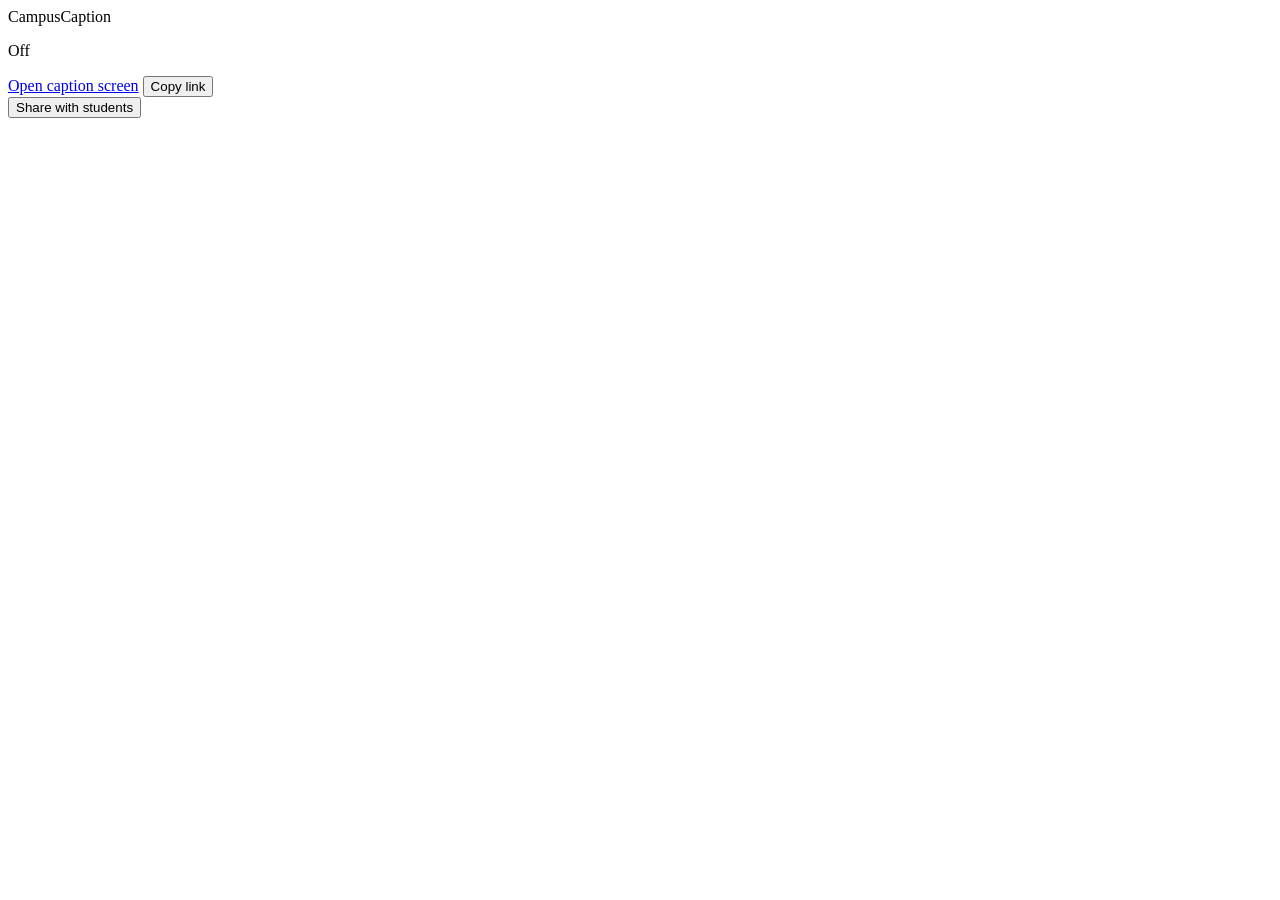
==== commit f9c22e53: "Add student phone view for following live captions Students can open /watch on their phones (join li" ====
--- a/app/templates/index.html
+++ b/app/templates/index.html
@@ -26,10 +26,46 @@
           <a id="overlay-link" class="primary" href="/overlay" target="_blank" rel="noopener">Open caption screen</a>
           <button id="copy-link" type="button" class="link-btn">Copy link</button>
         </div>
+        <!-- Students' phones: room code + QR; the first click creates the session if there is none yet -->
+        <button id="share-students" type="button" class="secondary students" aria-haspopup="dialog">Share with students</button>
       </div>
     </header>
 
+    <dialog id="share-dialog" class="share" aria-labelledby="share-h">
+      <h2 id="share-h">Students follow on their phones</h2>
+      <p class="hint">They scan the QR code, or open the address and type the room code. No app, no account.</p>
+      <div class="share-grid">
+        <img id="share-qr" alt="QR code that opens the captions on a phone" width="220" height="220" />
+        <div class="share-text">
+          <p class="share-label">Room code</p>
+          <p id="share-code" class="share-code"></p>
+          <p class="share-label">Address</p>
+          <p class="share-url"><a id="share-url" href="#" target="_blank" rel="noopener"></a></p>
+          <button id="share-copy" type="button" class="secondary">Copy link</button>
+        </div>
+      </div>
+      <p id="share-warn" class="notice error" hidden>
+        Phones can't reach this computer yet. Set <code>HOST=0.0.0.0</code> and <code>LECTURER_SECRET</code> in
+        <code>.env</code> and restart, or set <code>PUBLIC_URL</code> to the address students can open.
+      </p>
+      <p class="hint">Late arrivals can scroll back to the start. <b>Clear screen</b> and <b>End session</b> remove the text on the phones too.</p>
+      <form method="dialog" class="share-foot"><button type="submit" class="primary">Done</button></form>
+    </dialog>
+
     <p id="gate" class="notice info" role="status" hidden></p>
+
+    <!-- End-of-lecture report: filled by console.js when a session ends -->
+    <section id="report" class="report" aria-labelledby="report-h" tabindex="-1" hidden>
+      <div class="report-head">
+        <h2 id="report-h">Lecture analysis</h2>
+        <div class="report-actions" id="report-actions" hidden>
+          <button id="dl-analysis" type="button" class="primary">Download analysis (.md)</button>
+          <button id="dl-transcript" type="button" class="secondary">Download transcript (.txt)</button>
+          <button id="close-report" type="button" class="link-btn">Close</button>
+        </div>
+      </div>
+      <div id="report-body" aria-live="polite"></div>
+    </section>
 
     <main id="app" hidden>
       <!-- The monitor: exactly what the room sees, plus the one switch that matters -->
@@ -110,12 +146,18 @@
         <p id="polish-hint" class="hint"></p>
       </section>
 
-      <!-- Transcript & session -->
+      <!-- End of lecture: transcript, AI analysis, end session -->
       <section class="block" id="output" aria-labelledby="out-h">
         <div class="block-head">
-          <h2 id="out-h">Transcript</h2>
+          <h2 id="out-h">End of lecture</h2>
           <p class="hint output-empty">Available once captions have started.</p>
         </div>
+        <label class="check" id="analyse-row"><input id="analyse" type="checkbox" checked />
+          <span>Analyse the lecture with Claude when I end the session
+            <span class="hint" id="analyse-hint">Summary, where students may get lost, open audience questions, likely caption errors and review questions.</span>
+          </span>
+        </label>
+        <p class="hint" id="analyse-privacy"></p>
         <div id="share" hidden>
           <div class="actions">
             <button id="export" type="button" class="secondary">Download transcript (.txt)</button>
@@ -126,6 +168,7 @@
     </main>
   </div>
   <script src="/static/js/captions-view.js"></script>
+  <script src="/static/js/report.js"></script>
   <script src="/static/js/console.js"></script>
 </body>
 </html>
